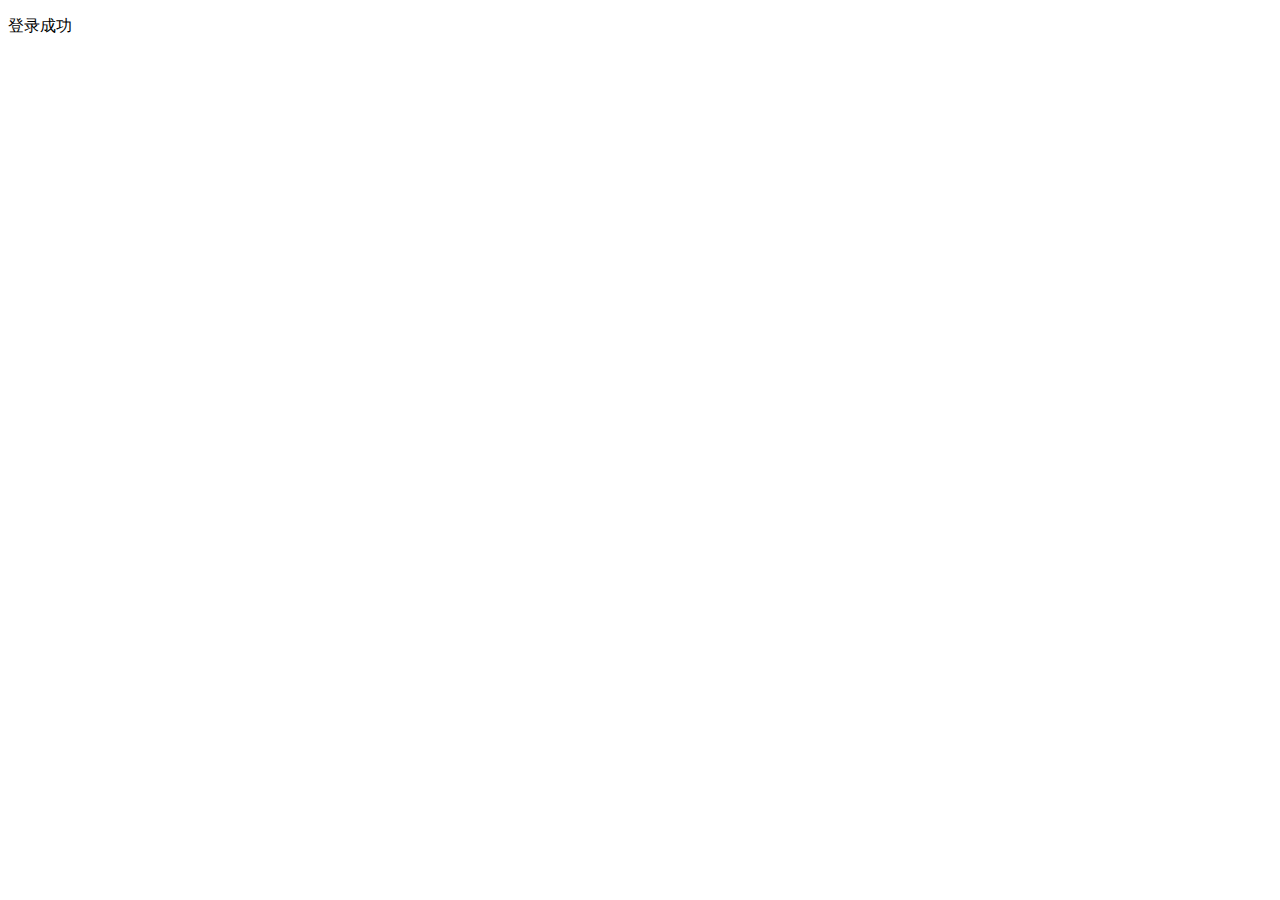
==== home.html @ d048ea09 "Add files via upload" ====
<!DOCTYPE html>
<html lang="en">
<head>
    <meta charset="UTF-8">
    <meta name="viewport" content="width=device-width, initial-scale=1.0">
    <title>主页</title>
</head>
<body>
    <p>登录成功</p>
</body>
</html>
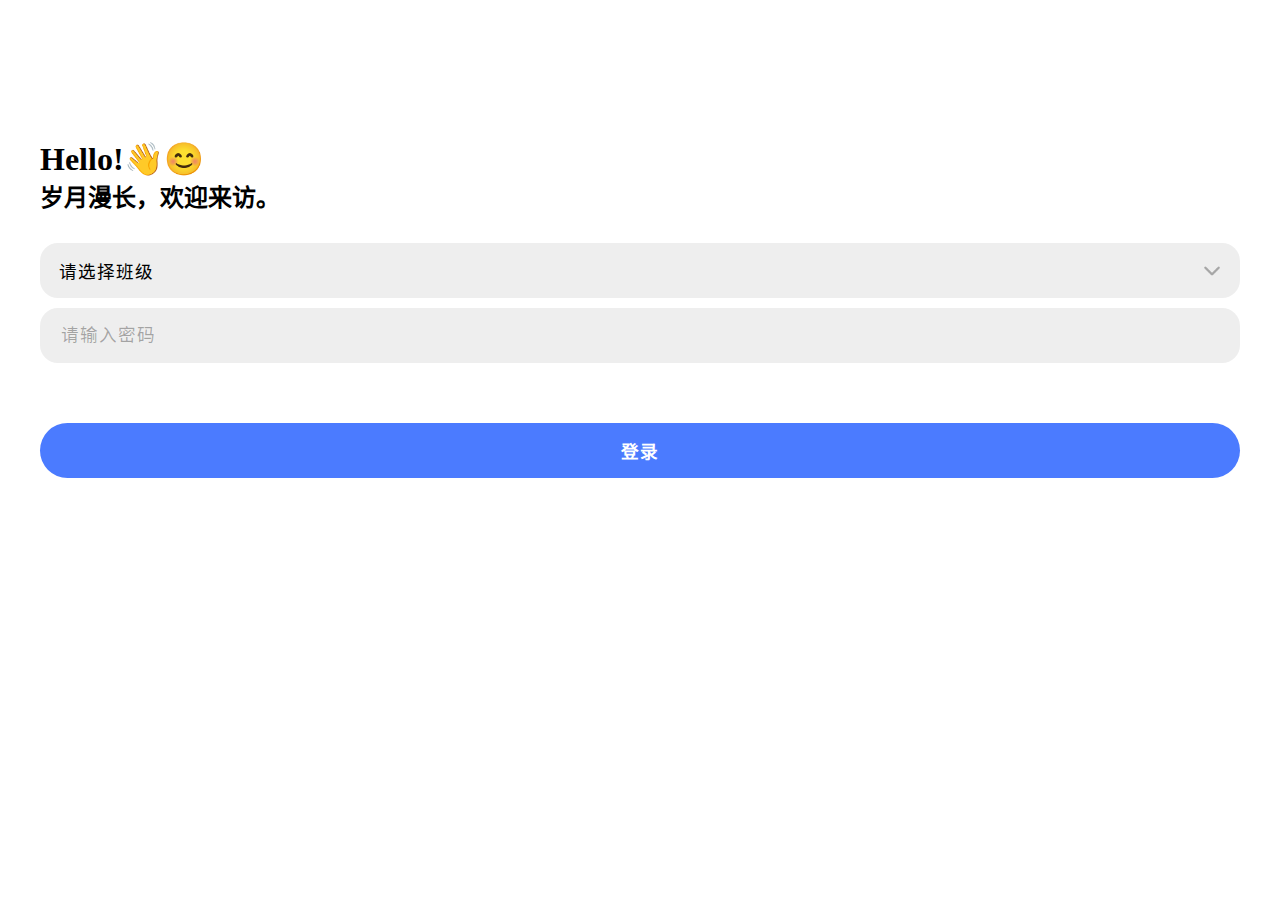
==== commit 4ba2b518: "Add files via upload" ====
--- a/home.html
+++ b/home.html
@@ -7,5 +7,31 @@
 </head>
 <body>
     <p>登录成功</p>
+    <p class="className">班级：</p>
+
+    <script>
+
+        let NewClassName = "";
+
+        function getCookie(className){
+            let arr = document.cookie.split('; ');
+            for(let i=0; i<arr.length; i++){
+                let arr2 = arr[i].split('=');
+                if(arr2[0] == className){
+                    NewClassName = arr2[1];
+                    return arr2[1];
+                }
+            }
+        }
+
+        window.onload = function(){
+            if(getCookie('className')){
+                document.querySelector('.className').innerHTML = NewClassName;
+            }else{
+                alert("请重新登录");
+                window.location.href = "index.html";
+            }
+        }
+    </script>
 </body>
 </html>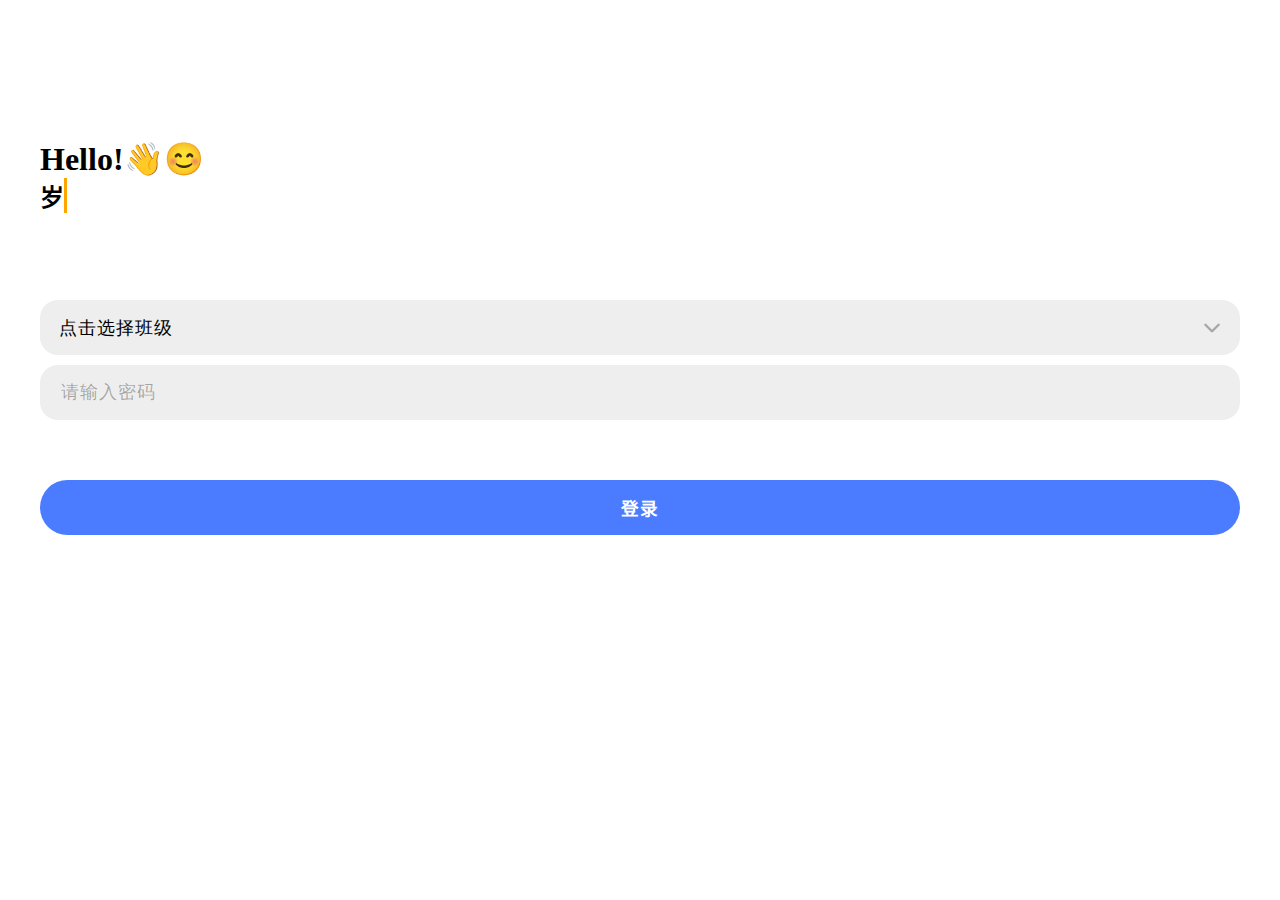
==== commit 54cb240a: "Add files via upload" ====
--- a/home.html
+++ b/home.html
@@ -3,30 +3,74 @@
 <head>
     <meta charset="UTF-8">
     <meta name="viewport" content="width=device-width, initial-scale=1.0">
+    <link rel="stylesheet" href="file/css/home.css">
     <title>主页</title>
 </head>
 <body>
-    <p>登录成功</p>
-    <p class="className">班级：</p>
+    <div id="App">
+        <div id="nav">
+
+        </div>
+        <!-- 班级信息卡片 -->
+        <div id="classCard">
+            <img class="classImg" src="file/img/软件221头像.png" alt="">
+            <div class="classText">
+                <p class="className"></p>
+                <p class="classNum">班级人数：<span id="classNumber"></span>人</p>
+            </div>
+            <div id="RollCallButt">
+                <img src="file/img/群组.png" alt="">
+                <p>开始点名</p>
+            </div>
+        </div>
+        <!-- 点名情况卡片 -->
+        <div id="classRecord">
+            <div>
+                <p class="title">点名情况</p>
+                <div class="QingJia">
+                    <p class="title">请假</p>
+                    <p id="QingJia">无</p>
+                </div>
+                <div class="ChiDao">
+                    <p class="title">迟到</p>
+                    <p id="ChiDao">无</p>
+                </div>
+                <div class="KuangKe">
+                    <p class="title">旷课</p>
+                    <p id="KuangKe">无</p>
+                </div>
+            </div>
+        </div>
+        <!-- 历史记录卡片 -->
+        <div id="classHistory">
+            <div>
+                <p class="title">历史记录</p>
+            </div>
+        </div>
+    </div>
 
     <script>
 
+        // 判断登录的班级
         let NewClassName = "";
-
+        let NewClassNum = "";
         function getCookie(className){
             let arr = document.cookie.split('; ');
             for(let i=0; i<arr.length; i++){
                 let arr2 = arr[i].split('=');
                 if(arr2[0] == className){
+                    let arr3 = arr[1].split('=');
                     NewClassName = arr2[1];
+                    NewClassNum = arr3[1];
                     return arr2[1];
                 }
             }
         }
-
+        // 检测Cookie中的内容
         window.onload = function(){
             if(getCookie('className')){
                 document.querySelector('.className').innerHTML = NewClassName;
+                document.getElementById('classNumber').innerHTML = NewClassNum;
             }else{
                 alert("请重新登录");
                 window.location.href = "index.html";
--- a/file/css/home.css
+++ b/file/css/home.css
@@ -0,0 +1,147 @@
+
+/* ========== 初始化样式 ========== */
+*{padding: 0; margin: 0;}
+a{text-decoration: none; color: #000;}
+ul,ol{list-style: none;}
+html{scroll-behavior: smooth;}
+
+#App{
+    margin: 30px;
+}
+#nav{
+    height: 50px;
+}
+
+#classCard{
+    position: relative;
+    width: 100%;
+    height: 170px;
+    border: 1.5px solid #DFDFDF;
+    border-radius: 18px;
+    margin-bottom: 50px;
+    background-image: url(https://gw.alipayobjects.com/mdn/prod_resou/afts/img/A*ZdhKQo1UUd8AAAAAAAAAAAAAARQnAQ);
+    background-position: center center;
+    background-repeat: no-repeat;
+    background-size: 100%;
+    display: flex;
+    flex-direction: row;
+}
+#classCard .classImg{
+    width: 60px;
+    height: 60px;
+    margin: 25px 20px 0px 25px;
+}
+#classCard .classText{
+    margin: 28px 0px 0px 0px;
+}
+#classCard .className{
+    margin: 0px 0px 8px 0px;
+    font-size: 1.2em;
+    font-weight: bold;
+}
+#classCard .classNum{
+    font-size: 1em;
+}
+
+#RollCallButt{
+    position: absolute;
+    left: calc(50% - 85px);
+    bottom: -21px;
+    width: 170px;
+    height: 42px;
+    border-radius: 50px;
+    background-color: #4b7bff;
+    box-shadow: 0px 5px 25px 1px #4b7bff60;
+    display: flex;
+    flex-direction: row;
+    justify-content: center;
+    align-items: center;
+    transition: all 0.3s;
+}
+#RollCallButt img{
+    width: 20px;
+    height: 20px;
+    margin: 1px 10px 0px 0px;
+}
+#RollCallButt p{
+    color: #fff;
+    font-weight: bold;
+}
+#RollCallButt:active{
+    transform: scale(0.92);
+    background-color: #3c6ef9;
+}
+
+/* 点名情况卡片 */
+#classRecord{
+    width: 100%;
+    /* height: 200px; */
+    background-color: #f6f7f9;
+    border: 1.5px solid #DFDFDF;
+    border-radius: 18px;
+    margin-bottom: 20px;
+}
+#classRecord > div{
+    padding: 20px;
+}
+#classRecord > div > .title{
+    font-size: 1em;
+    font-weight: bold;
+    margin: 0px 0px 15px 2px;
+}
+#classRecord > div div{
+    width: calc(100% - 25px);
+    padding: 10px 10px 10px 15px;
+    margin-bottom: 10px;
+    border-radius: 8px;
+}
+#classRecord > div div p{
+    margin-bottom: 5px;
+    font-size: 0.9em;
+}
+#classRecord > div div .title{
+    font-weight: bold;
+    font-size: 1em;
+}
+#classRecord > div div:nth-child(2){
+    border: 1px solid #a3d995;
+    background-color: #EDF9EA;
+}
+#classRecord > div div:nth-child(2) .title{
+    color: #52c535;
+}
+#classRecord > div div:nth-child(3){
+    border: 1px solid #f9a76c;
+    background-color: #FFF1E7;
+}
+#classRecord > div div:nth-child(3) .title{
+    color: #fc8b3b;
+}
+#classRecord > div div:nth-child(4){
+    border: 1px solid #ff928a;
+    background-color: #fcf0ef;
+}
+#classRecord > div div:nth-child(4) .title{
+    color: #fd746a;
+}
+#classRecord > div div:last-child{
+    margin-bottom: 0px;
+}
+
+/* 点名历史卡片 */
+#classHistory{
+    width: 100%;
+    height: 300px;
+    background-color: #f6f7f9;
+    border: 1.5px solid #DFDFDF;
+    border-radius: 18px;
+}
+#classHistory > div{
+    padding: 20px;
+}
+#classHistory > div > .title{
+    font-size: 1em;
+    font-weight: bold;
+    margin: 0px 0px 15px 2px;
+}
+
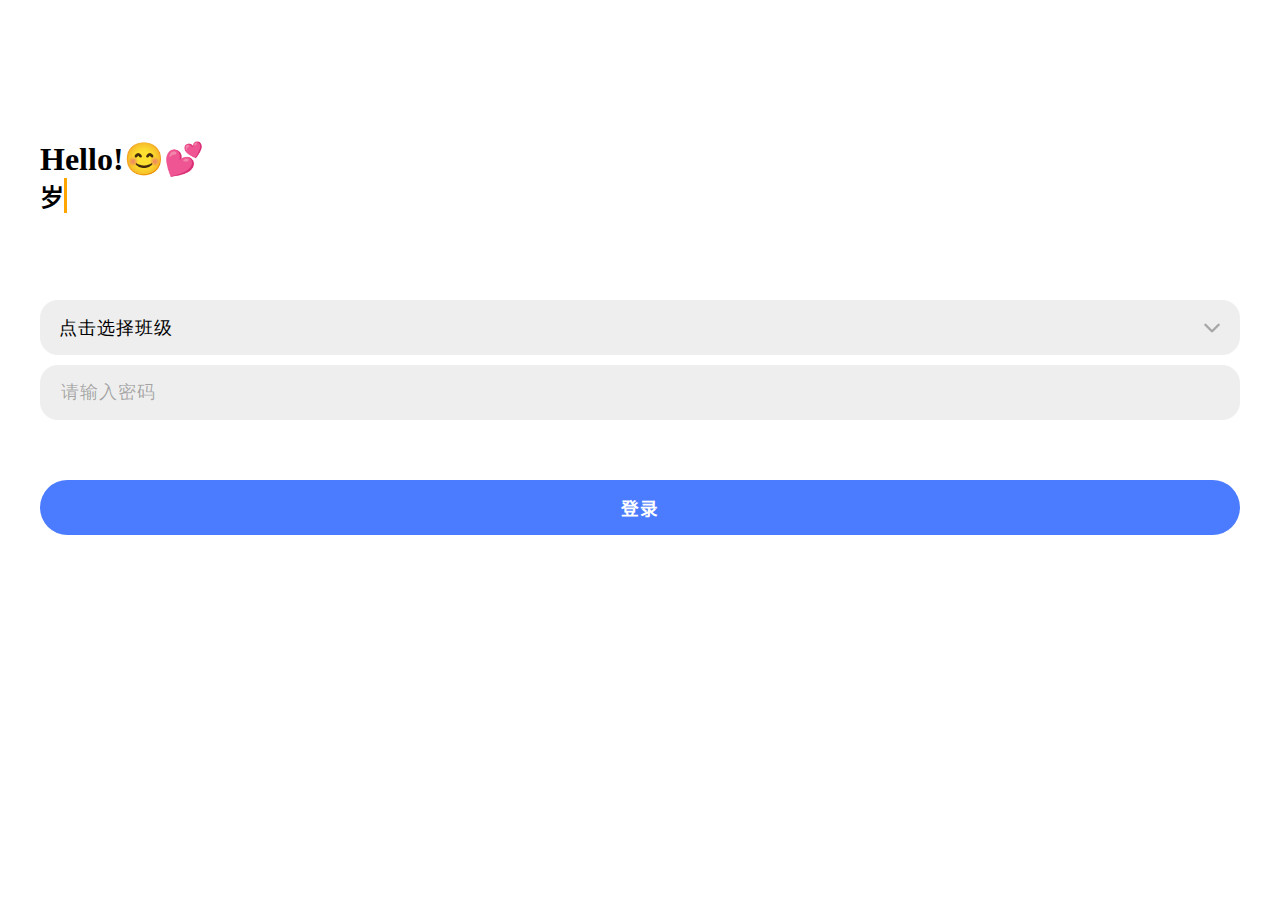
==== commit 882d5059: "Add files via upload" ====
--- a/home.html
+++ b/home.html
@@ -12,7 +12,7 @@
 
         </div>
         <!-- 班级信息卡片 -->
-        <div id="classCard">
+        <div id="classCard" class="CardBg">
             <img class="classImg" src="file/img/软件221头像.png" alt="">
             <div class="classText">
                 <p class="className"></p>
@@ -24,12 +24,12 @@
             </div>
         </div>
         <!-- 点名情况卡片 -->
-        <div id="classRecord">
+        <div id="classRecord" class="CardBg">
             <div>
                 <p class="title">点名情况</p>
                 <div class="QingJia">
-                    <p class="title">请假</p>
-                    <p id="QingJia">无</p>
+                    <p class="title">请假：9人</p>
+                    <p id="QingJia">测试名 王晓伟 进灯光 哈利吧 玛卡 巴卡 唔西迪 你好呀 哈喽啊</p>
                 </div>
                 <div class="ChiDao">
                     <p class="title">迟到</p>
@@ -42,7 +42,7 @@
             </div>
         </div>
         <!-- 历史记录卡片 -->
-        <div id="classHistory">
+        <div id="classHistory" class="CardBg">
             <div>
                 <p class="title">历史记录</p>
             </div>
--- a/file/css/home.css
+++ b/file/css/home.css
@@ -6,19 +6,26 @@
 html{scroll-behavior: smooth;}
 
 #App{
-    margin: 30px;
+    margin: 20px;
 }
 #nav{
     height: 50px;
 }
 
+/* 统一设置卡片样式 */
+.CardBg{
+    width: 100%;
+    background-color: #f6f7f9;
+    border: 1px solid #DFDFDF;
+    border-radius: 18px;
+    margin-bottom: 20px;
+}
+
+/* 班级信息卡片 */
 #classCard{
     position: relative;
-    width: 100%;
-    height: 170px;
-    border: 1.5px solid #DFDFDF;
-    border-radius: 18px;
-    margin-bottom: 50px;
+    height: 140px;
+    margin-bottom: 40px;
     background-image: url(https://gw.alipayobjects.com/mdn/prod_resou/afts/img/A*ZdhKQo1UUd8AAAAAAAAAAAAAARQnAQ);
     background-position: center center;
     background-repeat: no-repeat;
@@ -29,20 +36,21 @@
 #classCard .classImg{
     width: 60px;
     height: 60px;
-    margin: 25px 20px 0px 25px;
+    margin: 22px 20px 0px 22px;
 }
 #classCard .classText{
     margin: 28px 0px 0px 0px;
 }
 #classCard .className{
     margin: 0px 0px 8px 0px;
-    font-size: 1.2em;
+    font-size: 1.1em;
     font-weight: bold;
 }
 #classCard .classNum{
-    font-size: 1em;
+    font-size: 0.9em;
 }
 
+/* 点名按钮 */
 #RollCallButt{
     position: absolute;
     left: calc(50% - 85px);
@@ -56,7 +64,8 @@
     flex-direction: row;
     justify-content: center;
     align-items: center;
-    transition: all 0.3s;
+    transition: all 0.2s;
+    user-select: none;
 }
 #RollCallButt img{
     width: 20px;
@@ -68,32 +77,27 @@
     font-weight: bold;
 }
 #RollCallButt:active{
-    transform: scale(0.92);
+    transform: scale(0.95);
     background-color: #3c6ef9;
 }
 
+
 /* 点名情况卡片 */
-#classRecord{
-    width: 100%;
-    /* height: 200px; */
-    background-color: #f6f7f9;
-    border: 1.5px solid #DFDFDF;
-    border-radius: 18px;
-    margin-bottom: 20px;
-}
 #classRecord > div{
-    padding: 20px;
+    padding: 10px;
 }
 #classRecord > div > .title{
     font-size: 1em;
     font-weight: bold;
-    margin: 0px 0px 15px 2px;
+    margin: 5px 0px 10px 8px;
 }
 #classRecord > div div{
     width: calc(100% - 25px);
     padding: 10px 10px 10px 15px;
     margin-bottom: 10px;
     border-radius: 8px;
+    background-color: #fff;
+    border: 1px solid #DFDFDF;
 }
 #classRecord > div div p{
     margin-bottom: 5px;
@@ -103,23 +107,11 @@
     font-weight: bold;
     font-size: 1em;
 }
-#classRecord > div div:nth-child(2){
-    border: 1px solid #a3d995;
-    background-color: #EDF9EA;
-}
 #classRecord > div div:nth-child(2) .title{
-    color: #52c535;
-}
-#classRecord > div div:nth-child(3){
-    border: 1px solid #f9a76c;
-    background-color: #FFF1E7;
+    color: #09a919;
 }
 #classRecord > div div:nth-child(3) .title{
-    color: #fc8b3b;
-}
-#classRecord > div div:nth-child(4){
-    border: 1px solid #ff928a;
-    background-color: #fcf0ef;
+    color: #ff9b54;
 }
 #classRecord > div div:nth-child(4) .title{
     color: #fd746a;
@@ -130,18 +122,14 @@
 
 /* 点名历史卡片 */
 #classHistory{
-    width: 100%;
-    height: 300px;
-    background-color: #f6f7f9;
-    border: 1.5px solid #DFDFDF;
-    border-radius: 18px;
+    height: 200px;
 }
 #classHistory > div{
-    padding: 20px;
+    padding: 10px;
 }
 #classHistory > div > .title{
     font-size: 1em;
     font-weight: bold;
-    margin: 0px 0px 15px 2px;
+    margin: 5px 0px 10px 8px;
 }
 
